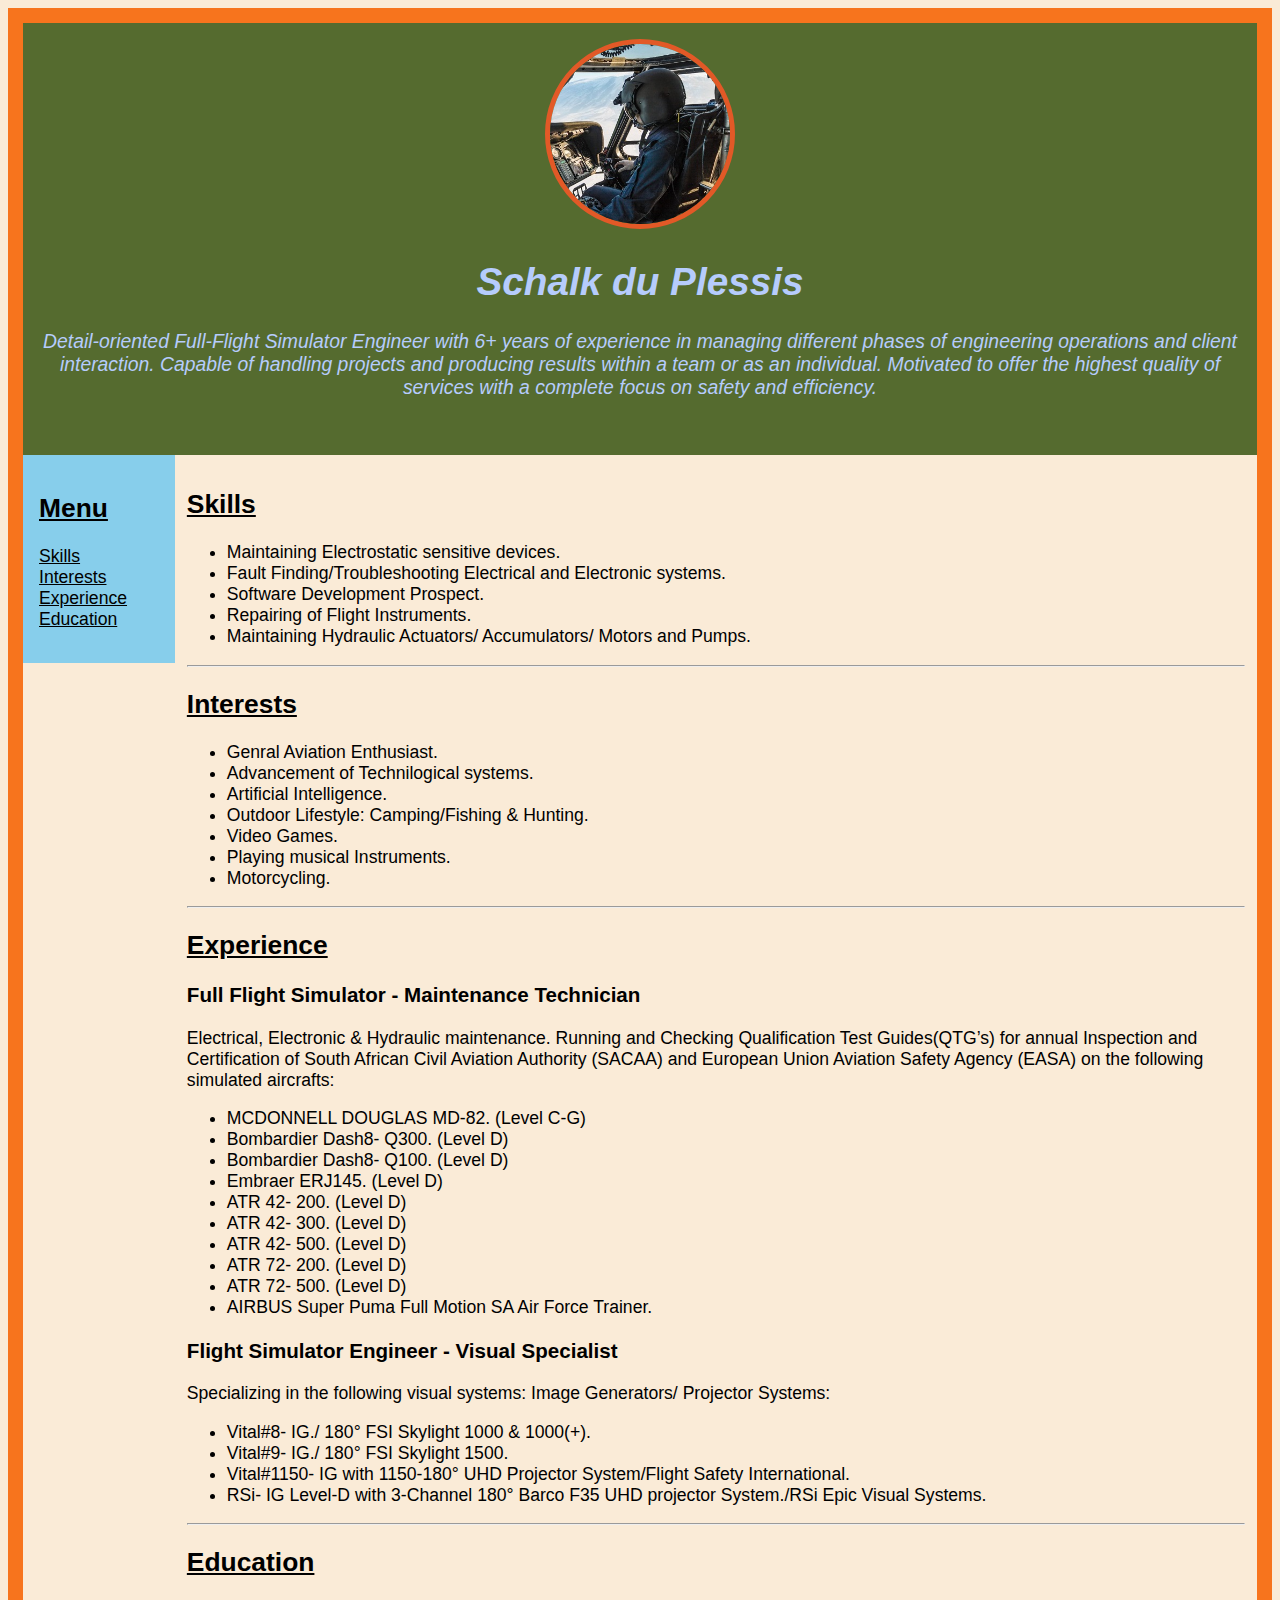
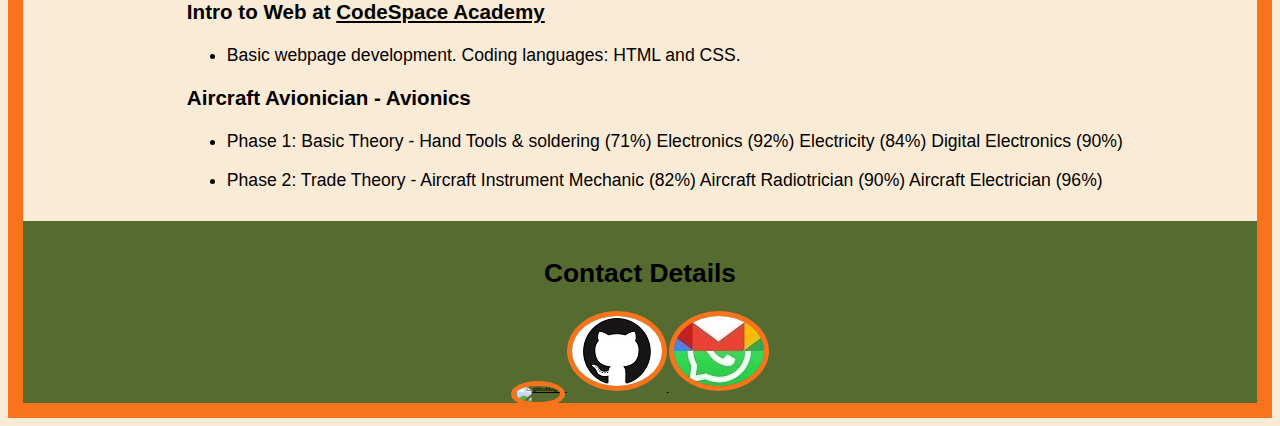
==== Index.html @ e121d856 "Resume' Update" ====
<!DOCTYPE html>
<html>
  <link rel="stylesheet" type="text/css" href="css/stylesheet.css">

  <head>
   
    <title>
      Resume' 1
    </title>



  </head>


  <body class="body">


   <header id="heading">

      <img src="profilepicture.jpg"
      alt="Chopper Logo"
      id="ProfilePic"
      >
  
      <p>
        <h1>Schalk du Plessis</h1>
      </p> 
      </p> 
           
            Detail-oriented Full-Flight Simulator Engineer  with 6+ years of experience in managing different phases of engineering operations and client interaction.
             Capable of handling projects and producing results within a team or as an individual.
            Motivated to offer the highest quality of services with a complete focus on safety and efficiency.
           
      </p>

   </header>

   <main class="main">

    <div id="sidebar">
    <nav>

      <h2><u>Menu</u></h2>
  
     
     <p>
      <ul class="navlist">
        <li><a href="#skills"> Skills </a></li>
        <li><a href="#Interests"> Interests </a></li>
        <li><a href="#Experience"> Experience </a></li>
        <li><a href="#Education"> Education </a></li>
        
        
        
      </ul>
     </p>

     </nav>
    </div>

    <div class="content">
      
      <p><u><h2 h2 id="skills">Skills</h2></u></p>

      <ul>
        <li>Maintaining Electrostatic sensitive devices.</li>
        <li>Fault Finding/Troubleshooting Electrical and Electronic systems.</li>
        <li>Software Development Prospect.</li>
        <li>Repairing of Flight Instruments.</li>
        <li>Maintaining Hydraulic Actuators/ Accumulators/ Motors and Pumps.</li>
      </ul>

      <hr>


      <p><u><h2 h2 id="Interests">Interests</h2></u></p>

      <ul>
        <li>Genral Aviation Enthusiast.</li>
        <li>Advancement of Technilogical systems. </li>
        <li>Artificial Intelligence.</li>
        <li>Outdoor Lifestyle: Camping/Fishing & Hunting.</li>
        <li>Video Games.</li>
        <li>Playing musical Instruments.</li>
        <li>Motorcycling.</li>

      </ul>


      <hr>

      <p>
        <u><h2 h2 id="Experience">Experience</h2></u>
      </p>
  
  
      <p>
        <h3>Full Flight Simulator - Maintenance Technician</h3>
      </p>
      <p>
        Electrical, Electronic & Hydraulic maintenance. Running and Checking Qualification
        Test Guides(QTG’s) for annual Inspection and Certification of South African Civil
        Aviation Authority (SACAA) and European Union Aviation Safety Agency (EASA) on
        the following simulated aircrafts: 
      </p>
      <ul>
        <li>MCDONNELL DOUGLAS MD-82. (Level C-G)</li>
        <li>Bombardier Dash8- Q300. (Level D)</li>
        <li>Bombardier Dash8- Q100. (Level D)</li>
        <li>Embraer ERJ145. (Level D)</li>
        <li>ATR 42- 200. (Level D)</li>
        <li>ATR 42- 300. (Level D)</li>
        <li>ATR 42- 500. (Level D)</li>
        <li>ATR 72- 200. (Level D)</li>
        <li>ATR 72- 500. (Level D)</li>
        <li>AIRBUS Super Puma Full Motion SA Air Force Trainer.</li>
        
        
        
      </ul>

  
       <p>
        <h3>Flight Simulator Engineer - Visual Specialist</h3></p>
       <p>
        <p>Specializing in the following visual systems:
          Image Generators/ Projector Systems:
        </p>
        <p>
          <ul>
            <li>Vital#8- IG./ 180° FSI Skylight 1000 & 1000(+).</li>
            <li>Vital#9- IG./ 180° FSI Skylight 1500.</li>
            <li>Vital#1150- IG with 1150-180° UHD Projector
              System/Flight Safety International. </li>
            <li>RSi- IG Level-D with 3-Channel 180° Barco F35 UHD projector
              System./RSi Epic Visual Systems. </li>
          </ul>
        </p>

        <hr>
      
      <p>
        <u><h2 id="Education">Education</h2></u>
      </p>
  
      <p>
        <h3>Intro to Web at <a href="https://www.codespace.co.za/" target="_blank">CodeSpace Academy</a></h3>
      </p>
      <p>
        <ul><li>
          Basic webpage development. Coding languages: HTML and CSS.
        </li></ul>
          
      <p>
        <h3>Aircraft Avionician - Avionics</h3>
      </p>

      <ul><li>
        <p> 
          Phase 1: Basic Theory -
          Hand Tools & soldering (71%)
          Electronics (92%)
          Electricity (84%)
          Digital Electronics (90%)
        </p>
      </li></ul>
      
      <ul><li>
        <p>
          Phase 2: Trade Theory -
          Aircraft Instrument Mechanic (82%)
          Aircraft Radiotrician (90%)
          Aircraft Electrician (96%)
        </p>
      </li></ul>
    

      

      

        
  
      

      
    </div>

   </main>

   <footer id="foot">  

   <div>
    <nav>
      <p>
        <h2>Contact Details </h2>
      </p>

      

      <p class="icons" >
        <a href="linkedinlogo.jpg"
        target="blank"> 
        <img src=".linkkedinlogo.jpeg" 
        alt="githublogo"
        id="githublogo"> 
        </a>

        
        
        <a href=" https://github.com/REVIVERISMYNAME "
         target="blank"> 
         <img src="./githublogo.jpg" 
         alt="githublogo"
         id="githublogo"> 
        </a>
        
        <a href="http://127.0.0.1:5500/GMail&Number.html"
        target="_blank">
        <img src="./gmailwhatsapplogo.jpg"
        alt="whatsapplogo"
        id="gmailwhatsapplogo">
        
        </a>
        


      </p> 
    </nav> 
   </div>
 
   </footer>

 

    </div>
  </body>
</html>
---- css/stylesheet.css ----
a{color: black;}

body
{
    display: flex;
    flex-direction: column;
    font-family: sans-serif;
    font-size: 110%;
    color :black;
    background-color: antiquewhite;
    border: 15px solid rgb(247, 116, 29);
    padding: 10px solid;
}
     #heading
     {
    font-style: italic;
    font-family: sans-serif;
    font-size: 110%;
    height: 400px;
    color:rgb(182, 204, 252);
    background-color: darkolivegreen;
    text-align:center;
    margin: 0px;
    padding: 0px;
    

    margin: 0%;
    border: 0%;
    padding: 1rem;


     }
         #ProfilePic
         {
    width: 15%;
    height: auto;
    margin: 0px;
    border-radius: 50%;
    border: 5px solid rgb(226, 89, 39);
         }



     .main
     {
    display: flex;
    flex-direction: row;
    overflow: unset;
    margin: 0%;
    border: 0%;
    padding: 0%;
    
     }
         .content
         {
         padding: 1%;
         margin: 0px;
         border: 0px;
         contain: padding 0px;
         }
             #sidebar
             {
             width: 20%;
             max-height: fit-content;
             padding: 1rem;
             border: 0px ;
             margin: 0px;
             background-color: skyblue;
    
             }
                 .navlist
                 {
                 list-style-type: none;
                 padding: 0%;
   
                 }


     #foot
     {
     text-align: center;
     background-color:darkolivegreen;
     height: 150px;
     padding: 1rem;
     margin: 0px;
     border: 0px;
   
     }
          .icons
             {
            text-align: center;
            font-size: 5%;
    
             }
                  #LinkedInLogo
                  {
                    text-align: center;
                    border-radius: 50%;
                    border: 5px solid rgb(247, 116, 29);
     
                  }
                
                  #githublogo
                  {
                    text-align: center;
                    border-radius: 50%;
                    border: 5px solid rgb(247, 116, 29);
     
                  }    

                  #whatsapplogo
                  {
                    text-align: center;
                    border-radius: 50%;
                    border: 5px solid rgb(247, 116, 29);
     
                  }

                  #gmailwhatsapplogo
                  {
                    font-size: 20px;
                    text-align: right;
                    border-radius: 50%;
                    border: 5px solid rgb(247, 116, 29);
                    
     
                  }
                  
                  
                  

   
    
                  
    

     
      #detailicons
      { text-align: center;
        display: flex;
        flex-direction: column;
        overflow: unset;
        padding: 1rem;
        margin: 0px;
        border: 0px;

      }

      #home
      {
        text-align: center;
      }
      #gmaillogo
      {
        border-radius: 50%;
        border: 5px solid rgb(247, 116, 29);

      }
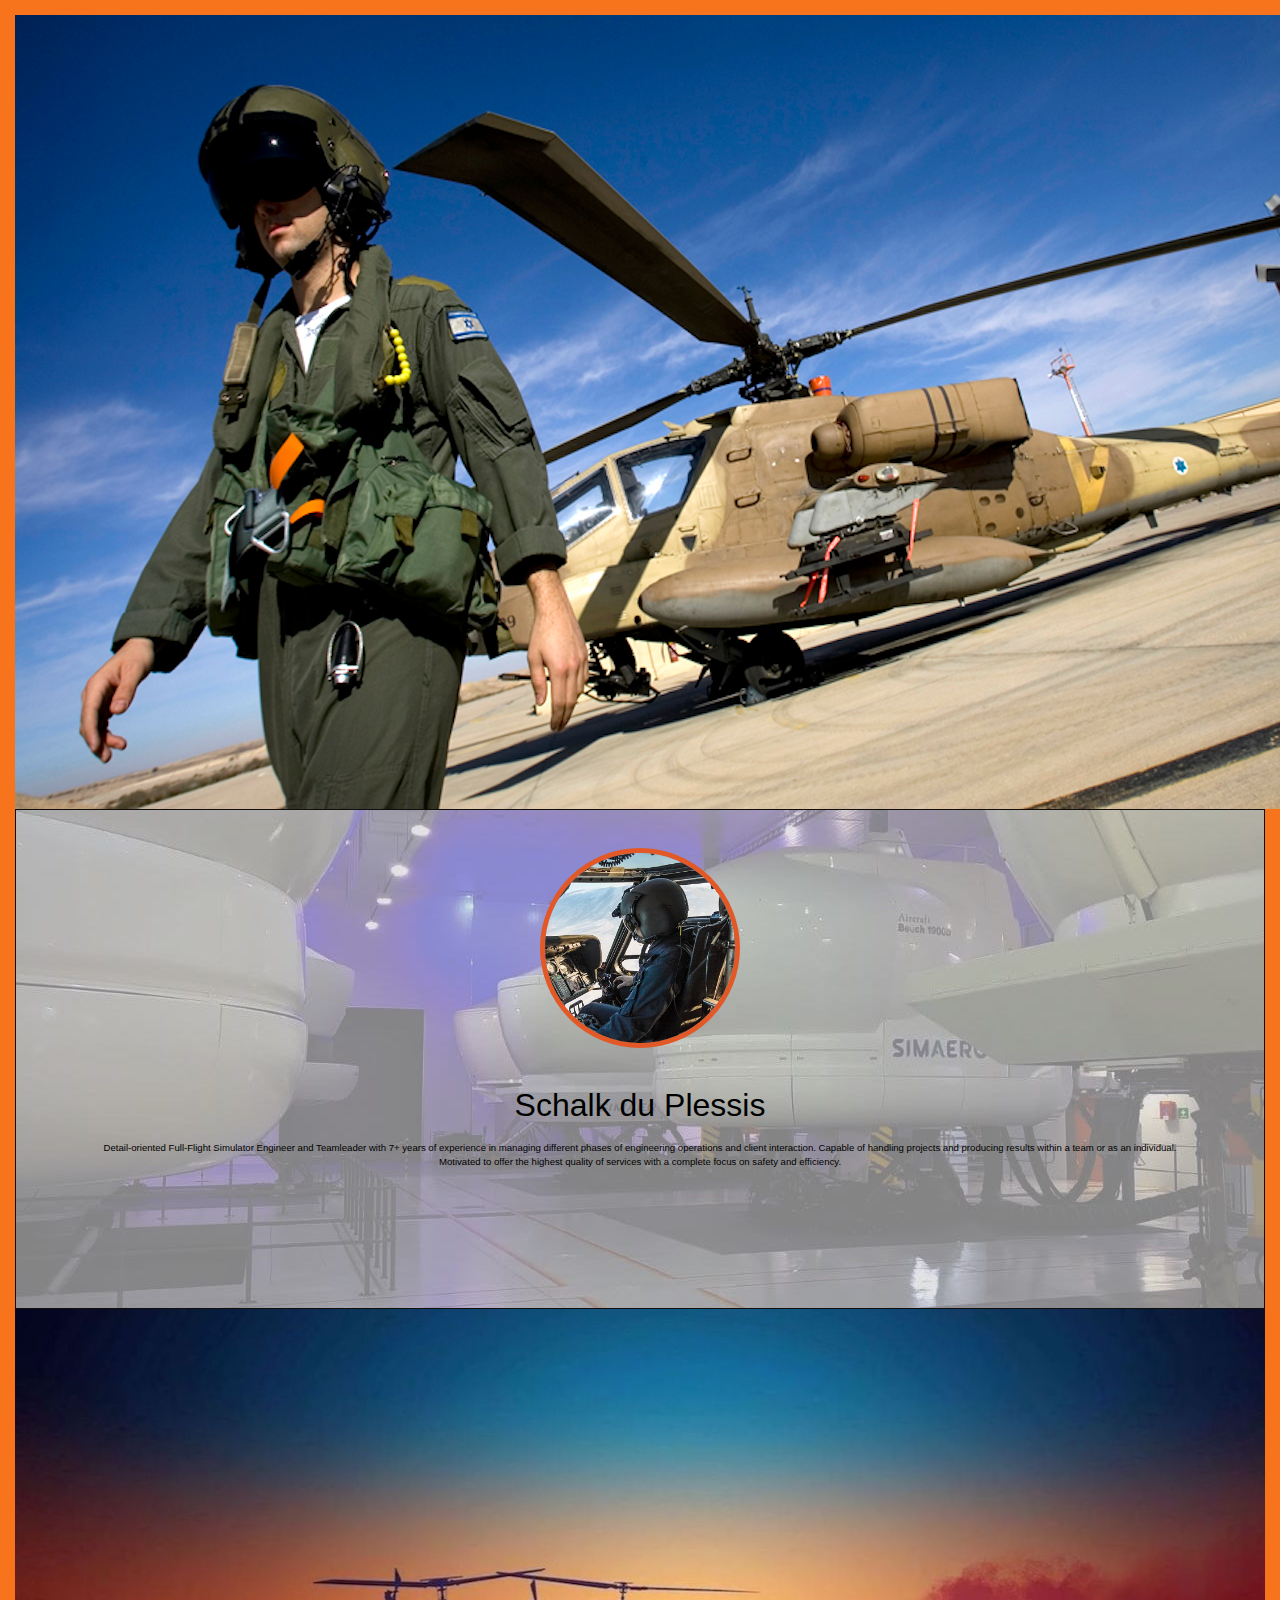
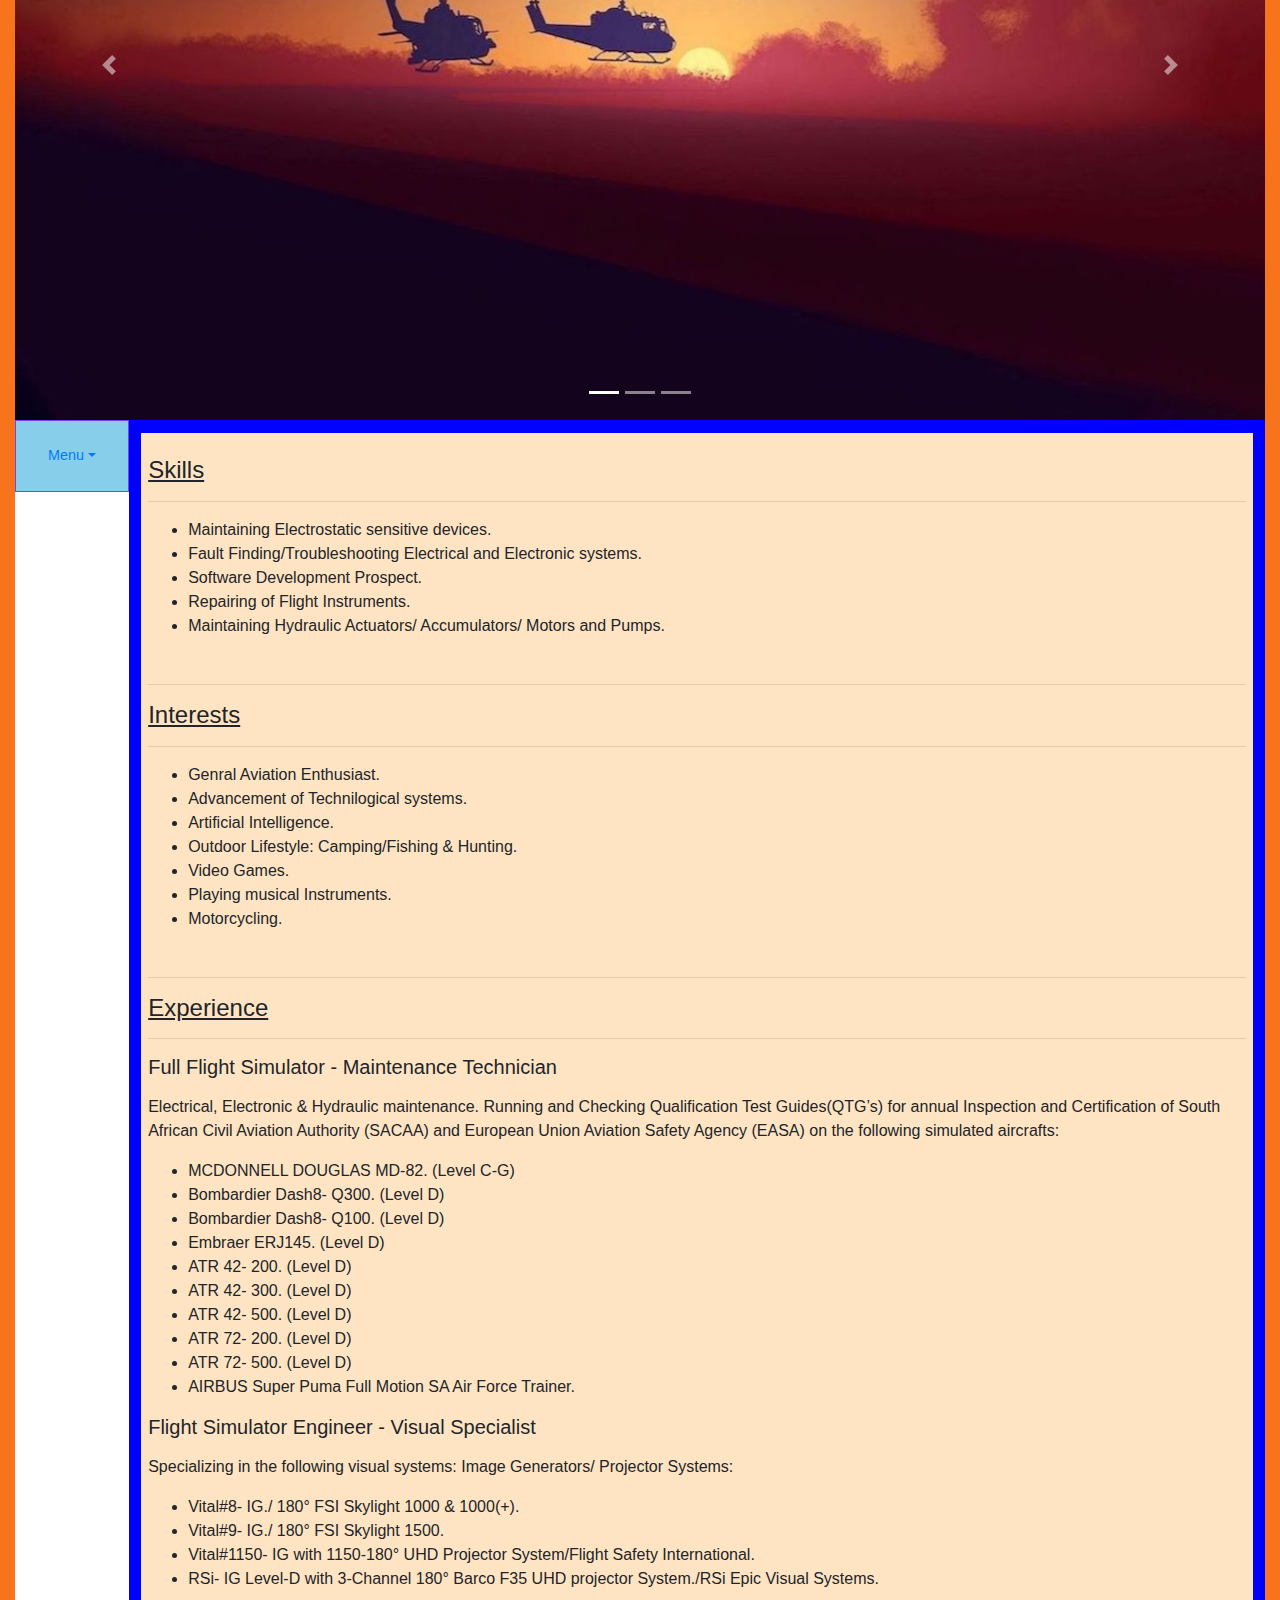
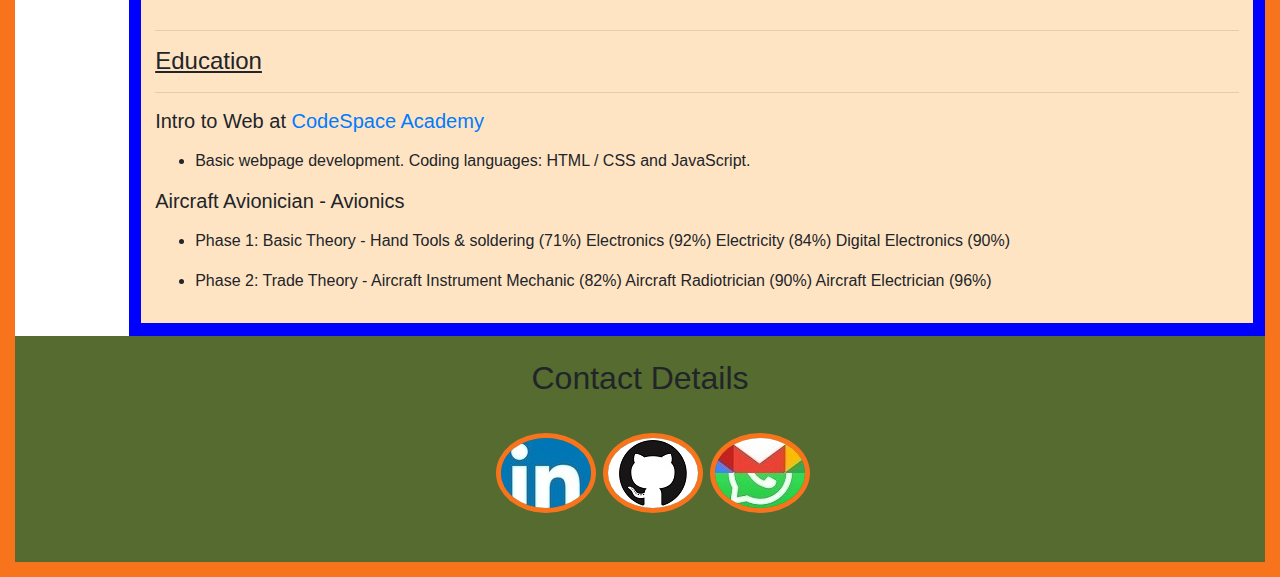
==== commit 80d8790d: "Project Resume'9 Project Submit 09/12/2022" ====
--- a/Index.html
+++ b/Index.html
@@ -1,13 +1,34 @@
 <!DOCTYPE html>
 <html>
-  <link rel="stylesheet" type="text/css" href="css/stylesheet.css">
+  
 
   <head>
    
     <title>
-      Resume' 1
+      Resume' 9
     </title>
 
+    <link rel="stylesheet" type="text/css" href="css/stylesheet.css">
+  <link rel="stylesheet" . type="text.css" href="css/stylesheetanimation.css">
+
+  
+  
+  <meta characterset="UTF-8">
+  <meta http-equiv="X-UA-Compatible" content="IE-edge">
+  <meta name="viewport" content="width=device-width, initial-scale1, shrink-to-fit=no">
+  <link rel="stylesheet" href="https://maxcdn.bootstrapcdn.com/bootstrap/4.5.2/css/bootstrap.min.css">
+  <script src="https://ajax.googleapis.com/ajax/libs/jquery/3.5.1/jquery.min.js"></script>
+  <script src="https://cdnjs.cloudflare.com/ajax/libs/popper.js/1.16.0/umd/popper.min.js"></script>
+  <script src="https://maxcdn.bootstrapcdn.com/bootstrap/4.5.2/js/bootstrap.min.js"></script>
+
+
+  <meta charset="utf-8">
+  <meta name="viewport" content="width=device-width, initial-scale=1">
+  <link rel="stylesheet" href="https://maxcdn.bootstrapcdn.com/bootstrap/4.5.2/css/bootstrap.min.css">
+  <script src="https://ajax.googleapis.com/ajax/libs/jquery/3.5.1/jquery.min.js"></script>
+  <script src="https://cdnjs.cloudflare.com/ajax/libs/popper.js/1.16.0/umd/popper.min.js"></script>
+  <script src="https://maxcdn.bootstrapcdn.com/bootstrap/4.5.2/js/bootstrap.min.js"></script>
+
 
 
   </head>
@@ -15,54 +36,108 @@
 
   <body class="body">
 
-
-   <header id="heading">
-
-      <img src="profilepicture.jpg"
-      alt="Chopper Logo"
-      id="ProfilePic"
-      >
-  
-      <p>
-        <h1>Schalk du Plessis</h1>
-      </p> 
-      </p> 
-           
-            Detail-oriented Full-Flight Simulator Engineer  with 6+ years of experience in managing different phases of engineering operations and client interaction.
-             Capable of handling projects and producing results within a team or as an individual.
-            Motivated to offer the highest quality of services with a complete focus on safety and efficiency.
-           
-      </p>
-
-   </header>
+    
+    <picture class="helipicelement">
+     
+     <!--Picture Element-->
+      <source media="(max-width: 450px)" srcset="./helipicelement2-small.jpg">
+      <source media="(max-width: 1000px)" srcset="./helipicelement2-med.jpg">
+      <img src="./helipicelement2.jpg" alt="showhelisimpic">
+
+    </picture>
+
+    
+    <div class="background-image">
+
+      <div class="container">
+        <!-- Bootsytap Responsive Media -->
+        <div class="col-mx-auto text-center">
+
+          <img src="profilepicture.jpg"
+          class="img-fluid"
+          alt="Chopper Logo"
+          id="ProfilePic"
+          >
+    
+        </div>
+
+        <div id="name">
+
+         <p>
+          <!-- Bootsytap Responsive Media -->
+          <h2 class="col-mx-md-5 text-center">Schalk du Plessis</h2>
+         </p> 
+
+         <p class="font-weight-heavy"> 
+          Detail-oriented Full-Flight Simulator Engineer and Teamleader with 7+ years of experience in managing different phases of engineering operations and client interaction.
+           Capable of handling projects and producing results within a team or as an individual.
+          Motivated to offer the highest quality of services with a complete focus on safety and efficiency.
+         </p>
+        </div> 
+      </div>
+      
+
+    </div>
+
+    <!-- Bootstrap Carousel-->
+    <div id="carouselExampleIndicators" class="carousel slide bg-dark" data-ride="carousel">
+      <ol class="carousel-indicators">
+        <li data-target="#carouselExampleIndicators" data-slide-to="0" class="active"></li>
+        <li data-target="#carouselExampleIndicators" data-slide-to="1"></li>
+        <li data-target="#carouselExampleIndicators" data-slide-to="2"></li>
+      </ol>
+      <div class="carousel-inner">
+        <div class="carousel-item active">
+          <img src="./helipicelement.jpg" class="d-block w-100" alt="...">
+        </div>
+        <div class="carousel-item">
+          <img src="./helipicelement4.jpg" class="d-block w-100" alt="...">
+        </div>
+        <div class="carousel-item">
+          <img src="./helipicelement3.jpeg" class="d-block w-100" alt="...">
+        </div>
+      </div>
+      <a class="carousel-control-prev" href="#carouselExampleIndicators" role="button" data-slide="prev">
+        <span class="carousel-control-prev-icon" aria-hidden="true"></span>
+        <span class="sr-only">Previous</span>
+      </a>
+      <a class="carousel-control-next" href="#carouselExampleIndicators" role="button" data-slide="next">
+        <span class="carousel-control-next-icon" aria-hidden="true"></span>
+        <span class="sr-only">Next</span>
+      </a>
+    </div>
 
    <main class="main">
 
-    <div id="sidebar">
+
+    <!-- Sidebar with Menu -->
+    <div class="sidebar">
     <nav>
 
-      <h2><u>Menu</u></h2>
-  
+
+      <div class="nav-item dropdown">
+        <a class="nav-link dropdown-toggle" href="#" id="dropdown01" data-toggle="dropdown" aria-haspopup="true" aria-expanded="false">
+          <!-- Bootsytap Responsive Media -->
+          <div class="col-mx-md-5"></div><h7><u></u>Menu</u></h7></a>
+        <div class="dropdown-menu" aria-labelledby="dropdown01">
+          <li><a class="dropdown-item" href="#Skills"> Skills </a></li>
+          <li><a class="dropdown-item" href="#Interests"> Interests </a></li>
+          <li><a class="dropdown-item" href="#Experience"> Experience </a></li>
+          <li><a class="dropdown-item" href="#Education"> Education </a></li>
+          <li><a class="dropdown-item" href="#foot"> Contact Details  </a></li>
+
+
+        </div>
      
-     <p>
-      <ul class="navlist">
-        <li><a href="#skills"> Skills </a></li>
-        <li><a href="#Interests"> Interests </a></li>
-        <li><a href="#Experience"> Experience </a></li>
-        <li><a href="#Education"> Education </a></li>
-        
-        
-        
-      </ul>
-     </p>
-
      </nav>
     </div>
 
-    <div class="content">
-      
-      <p><u><h2 h2 id="skills">Skills</h2></u></p>
-
+     <div class="content">
+
+      <div class="grid-container">
+      
+      <p><u><h4 id="skills">Skills</h4></u></p>
+      <hr>
       <ul>
         <li>Maintaining Electrostatic sensitive devices.</li>
         <li>Fault Finding/Troubleshooting Electrical and Electronic systems.</li>
@@ -70,12 +145,12 @@
         <li>Repairing of Flight Instruments.</li>
         <li>Maintaining Hydraulic Actuators/ Accumulators/ Motors and Pumps.</li>
       </ul>
-
-      <hr>
-
-
-      <p><u><h2 h2 id="Interests">Interests</h2></u></p>
-
+    </div>
+
+      <div class="grid-container">
+        <hr>
+      <p><u><h4 id="Interests">Interests</h4></u></p>
+        <hr>
       <ul>
         <li>Genral Aviation Enthusiast.</li>
         <li>Advancement of Technilogical systems. </li>
@@ -88,15 +163,18 @@
       </ul>
 
 
-      <hr>
-
-      <p>
-        <u><h2 h2 id="Experience">Experience</h2></u>
-      </p>
-  
-  
-      <p>
-        <h3>Full Flight Simulator - Maintenance Technician</h3>
+      
+      
+      </div>
+
+      <div class="grid-container">
+      <p><hr>
+        <u><h4 id="Experience">Experience</h4></u>
+      </p><hr>
+  
+  
+      <p>
+        <h5>Full Flight Simulator - Maintenance Technician</h5>
       </p>
       <p>
         Electrical, Electronic & Hydraulic maintenance. Running and Checking Qualification
@@ -122,7 +200,7 @@
 
   
        <p>
-        <h3>Flight Simulator Engineer - Visual Specialist</h3></p>
+        <h5>Flight Simulator Engineer - Visual Specialist</h5></p>
        <p>
         <p>Specializing in the following visual systems:
           Image Generators/ Projector Systems:
@@ -138,22 +216,22 @@
           </ul>
         </p>
 
-        <hr>
-      
-      <p>
-        <u><h2 id="Education">Education</h2></u>
+        
+        <div class="grid-container">
+      <p><hr>
+        <u><h4 id="Education">Education</h4></u>
+      </p><hr>
+  
+      <p>
+        <h5>Intro to Web at <a href="https://www.codespace.co.za/" target="_blank">CodeSpace Academy</a></h5>
       </p>
-  
-      <p>
-        <h3>Intro to Web at <a href="https://www.codespace.co.za/" target="_blank">CodeSpace Academy</a></h3>
-      </p>
       <p>
         <ul><li>
-          Basic webpage development. Coding languages: HTML and CSS.
+          Basic webpage development. Coding languages: HTML / CSS and JavaScript.
         </li></ul>
           
       <p>
-        <h3>Aircraft Avionician - Avionics</h3>
+        <h5>Aircraft Avionician - Avionics</h5>
       </p>
 
       <ul><li>
@@ -176,16 +254,9 @@
       </li></ul>
     
 
-      
-
-      
-
-        
-  
-      
-
-      
-    </div>
+    </div>  
+      </div>
+      </div>
 
    </main>
 
@@ -193,18 +264,25 @@
 
    <div>
     <nav>
-      <p>
-        <h2>Contact Details </h2>
-      </p>
-
+      <!-- Jumbotron Click on Contact Details to show -->
+      <a class="btn btn primary" data-toggle="collapse"
+      href="#collapseExample" role="button" aria-expanded="false"
+      aria-controls="collapseExample">
+
+      <h2 class="font-monospace">Contact Details </h2>
+
+      
+      </div>
       
 
       <p class="icons" >
-        <a href="linkedinlogo.jpg"
+        
+        <a href="https://www.linkedin.com/in/schalk-du-plessis-840bba14a?lipi=urn%3Ali%3Apage%3Ad
+        _flagship3_profile_view_base_contact_details%3BCDKEK7uySEmKo%2F0aZir07A%3D%3D"
         target="blank"> 
-        <img src=".linkkedinlogo.jpeg" 
-        alt="githublogo"
-        id="githublogo"> 
+        <img src="./linkedinlogo.jpg" 
+        alt="linkedinlogo"
+        id="linkedinlogo"> 
         </a>
 
         
@@ -216,14 +294,23 @@
          id="githublogo"> 
         </a>
         
-        <a href="http://127.0.0.1:5500/GMail&Number.html"
+        <a href="ContactDetailsPage.html"
         target="_blank">
         <img src="./gmailwhatsapplogo.jpg"
         alt="whatsapplogo"
         id="gmailwhatsapplogo">
-        
         </a>
-        
+        </div>
+  
+        <div class="collapse" id="collapseExample">
+          <div class="card card">
+          Email : schalkswdup@gmail.com
+          WhatsApp : (+27) 64 527 9416
+        </div>
+      
+      </a>
+
+      
 
 
       </p> 
@@ -234,6 +321,10 @@
 
  
 
-    </div>
+    
+
+    <script src="https://code.jquery.com/jquery-3.5.1.slim.min.js"></script>
+    <script src="https://cdn.jsdelivr.net/npm/popper.js@1.16.0/dist/umd/popper.min.js" ></script>
+    <script src="https://stackpath.bootstrapcdn.com/bootstrap/4.5.0/js/bootstrap.min.js"></script>
   </body>
 </html>--- a/css/stylesheet.css
+++ b/css/stylesheet.css
@@ -5,39 +5,62 @@
     display: flex;
     flex-direction: column;
     font-family: sans-serif;
-    font-size: 110%;
+    font-size: 75%;
     color :black;
-    background-color: antiquewhite;
+    background: antiquewhite url('');
     border: 15px solid rgb(247, 116, 29);
     padding: 10px solid;
+
 }
-     #heading
-     {
-    font-style: italic;
-    font-family: sans-serif;
-    font-size: 110%;
-    height: 400px;
-    color:rgb(182, 204, 252);
-    background-color: darkolivegreen;
-    text-align:center;
-    margin: 0px;
-    padding: 0px;
-    
-
-    margin: 0%;
-    border: 0%;
-    padding: 1rem;
-
-
-     }
+    
+    /* . picture element */
+    .helipicelement {
+     
+      margin: 0px;
+      padding: 0px;
+
+    }
+
+      /*background image*/
+     .background-image {
+      background-image: url("./simpic.jpg");
+      
+      opacity: 50;
+      height: 500px;
+      width: auto;
+      margin: 0%;
+      color: rgb(0, 0, 0);
+      border: 1px solid rgb(16, 15, 14);
+
+      
+      
+     
+    }
+    
+    .container {
+      
+      text-align: center;
+      font-size: 60%;
+      color: black;
+      margin: 1rem;
+      text-align: center;
+;
+    }
+
          #ProfilePic
          {
-    width: 15%;
+    width:200px;
     height: auto;
-    margin: 0px;
+    margin: 2%;
     border-radius: 50%;
     border: 5px solid rgb(226, 89, 39);
          }
+
+         #name {
+          font-size: 100%;
+         }
+
+         
 
 
 
@@ -49,21 +72,63 @@
     margin: 0%;
     border: 0%;
     padding: 0%;
-    
+
      }
+     /* CSS media queries - Bootstrap Grid Containers ß*/
+     /* For turning sidebar into navigation bar on mobile view(max-width: 1000px)*/
+     @media screen and (max-width: 1000px) {
+      .main {
+        
+        flex-direction: column;
+
+        
+      }
+      
+      
+     }
+     /* CSS media queries */
+     @media screen and (max-width: 1000px){
+      .sidebar {
+      width: 20%;
+     }
+    }
+
+
          .content
          {
+         
          padding: 1%;
          margin: 0px;
          border: 0px;
          contain: padding 0px;
-         }
-             #sidebar
+         background-color: blue;
+         }
+         @media screen and (max-width: 1000px) {
+          .content {
+            font-size: 80%;
+          }
+         }
+         @media screen and (max-width: 450px) {
+          .content {
+            font-size: 50%;
+          }
+         }
+
+         .grid-container{
+
+          background-color: bisque;
+          padding: 7px;
+         }
+
+         
+             .sidebar
              {
-             width: 20%;
+              color: black;
+              font-size: 90%;
+             width: auto;
              max-height: fit-content;
              padding: 1rem;
-             border: 0px ;
+             border: 1px solid rgb(117, 70, 237);
              margin: 0px;
              background-color: skyblue;
     
@@ -80,49 +145,72 @@
      {
      text-align: center;
      background-color:darkolivegreen;
-     height: 150px;
+     height: auto;
      padding: 1rem;
      margin: 0px;
      border: 0px;
    
-     }
-          .icons
+     }         /*Animation of icon images*/
+               @keyframes icons
+                {
+               0% {transform: translateY(10px)}
+                
+  }
+     
+             .icons
              {
             text-align: center;
             font-size: 5%;
-    
+            animation-name: icons;
+            animation-duration: 1s;
+            animation-iteration-count:infinite ;
+            animation-timing-function: ease-in-out;
+            
+            animation-direction: alternate;
+           
              }
-                  #LinkedInLogo
-                  {
-                    text-align: center;
-                    border-radius: 50%;
-                    border: 5px solid rgb(247, 116, 29);
+                  #linkedinlogo
+                  {
+                    text-align: center;
+                    border-radius: 50%;
+                    border: 5px solid rgb(247, 116, 29);
+                    text-align: center;
+                    position: relative;
+                    bottom: 10px;
      
                   }
+                  
                 
                   #githublogo
                   {
                     text-align: center;
                     border-radius: 50%;
                     border: 5px solid rgb(247, 116, 29);
+                    position: relative;
+                    bottom: 10px;
+                    margin: 7px;
+
+                    
      
                   }    
+                  
 
                   #whatsapplogo
                   {
                     text-align: center;
                     border-radius: 50%;
                     border: 5px solid rgb(247, 116, 29);
+                    position: relative;
      
                   }
 
                   #gmailwhatsapplogo
                   {
-                    font-size: 20px;
-                    text-align: right;
-                    border-radius: 50%;
-                    border: 5px solid rgb(247, 116, 29);
-                    
+                    text-align: center;
+                    border-radius: 50%;
+                    border: 5px solid rgb(247, 116, 29);
+                    position: relative;
+                    bottom: 10px;
      
                   }
                   
@@ -134,7 +222,7 @@
                   
     
 
-     
+     /* stylesheet for Contact Detail page */
       #detailicons
       { text-align: center;
         display: flex;
@@ -155,4 +243,5 @@
         border-radius: 50%;
         border: 5px solid rgb(247, 116, 29);
 
-      }+      }
+      